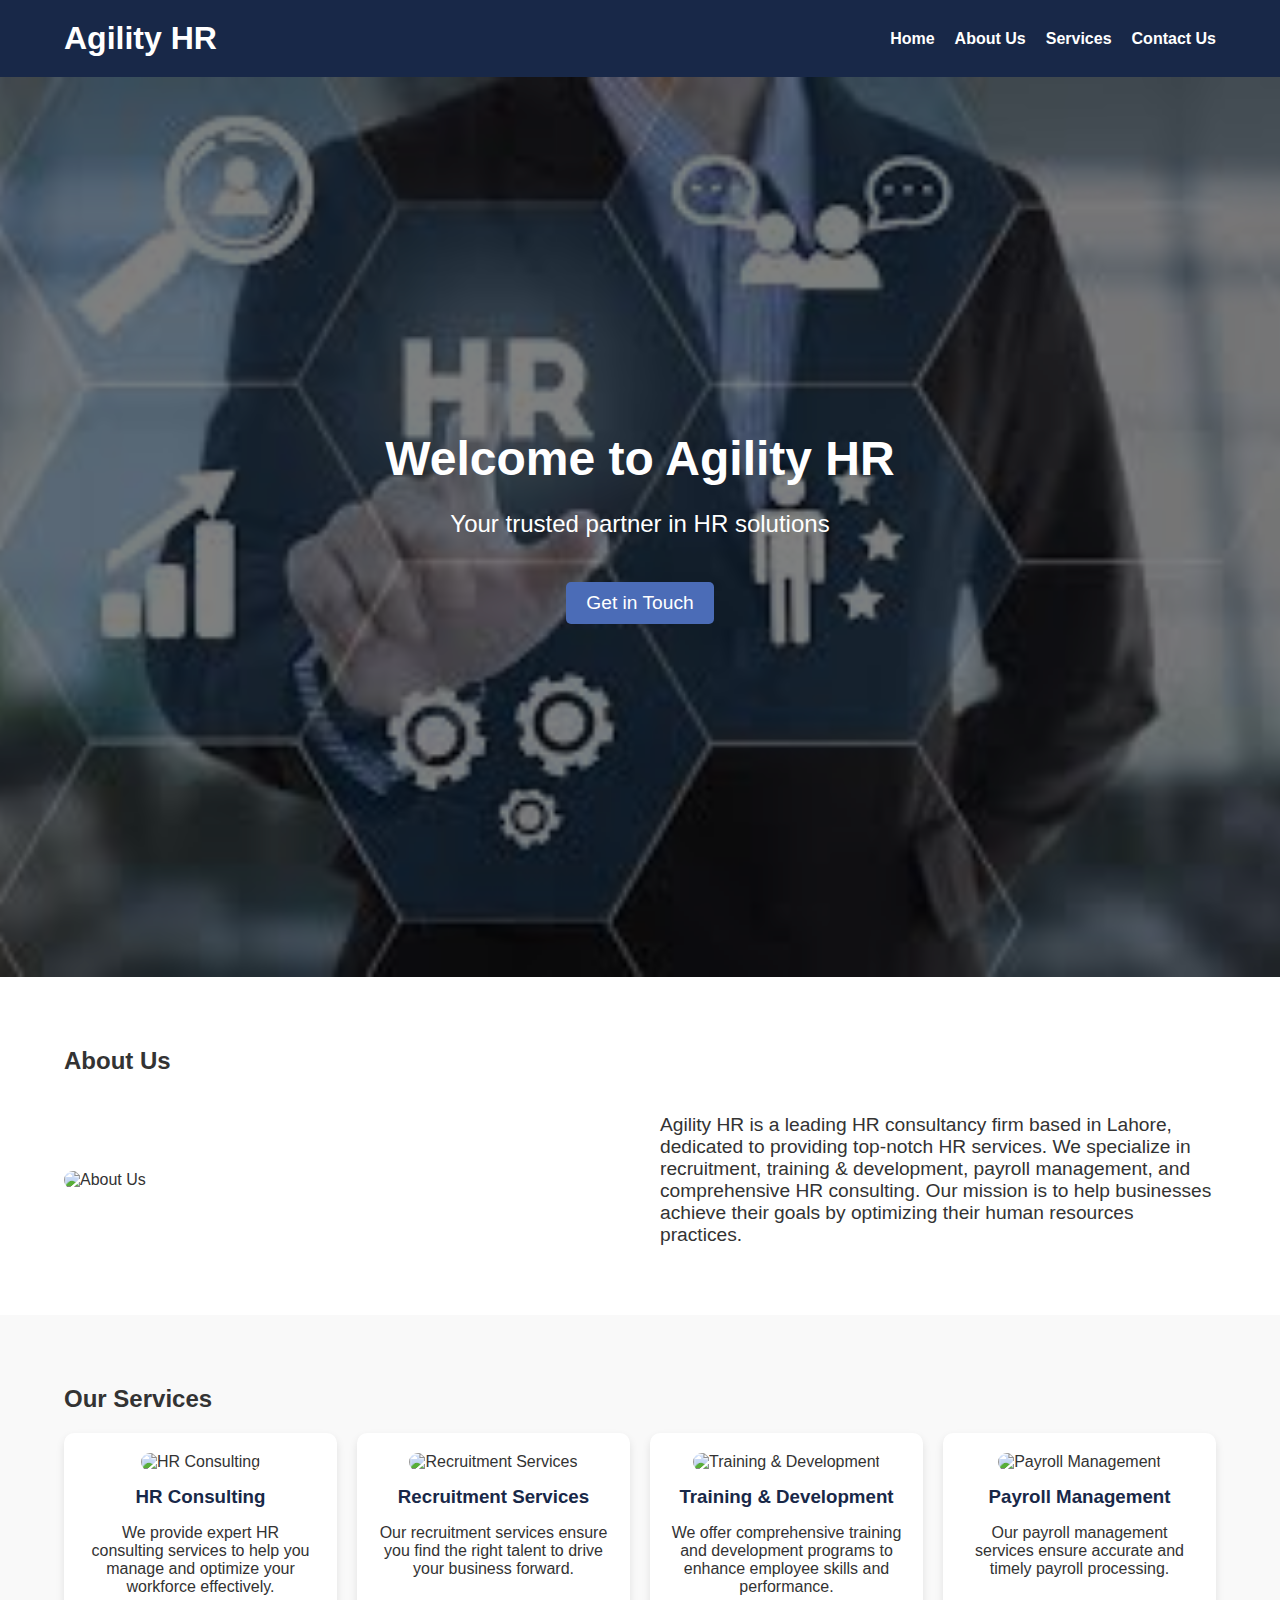
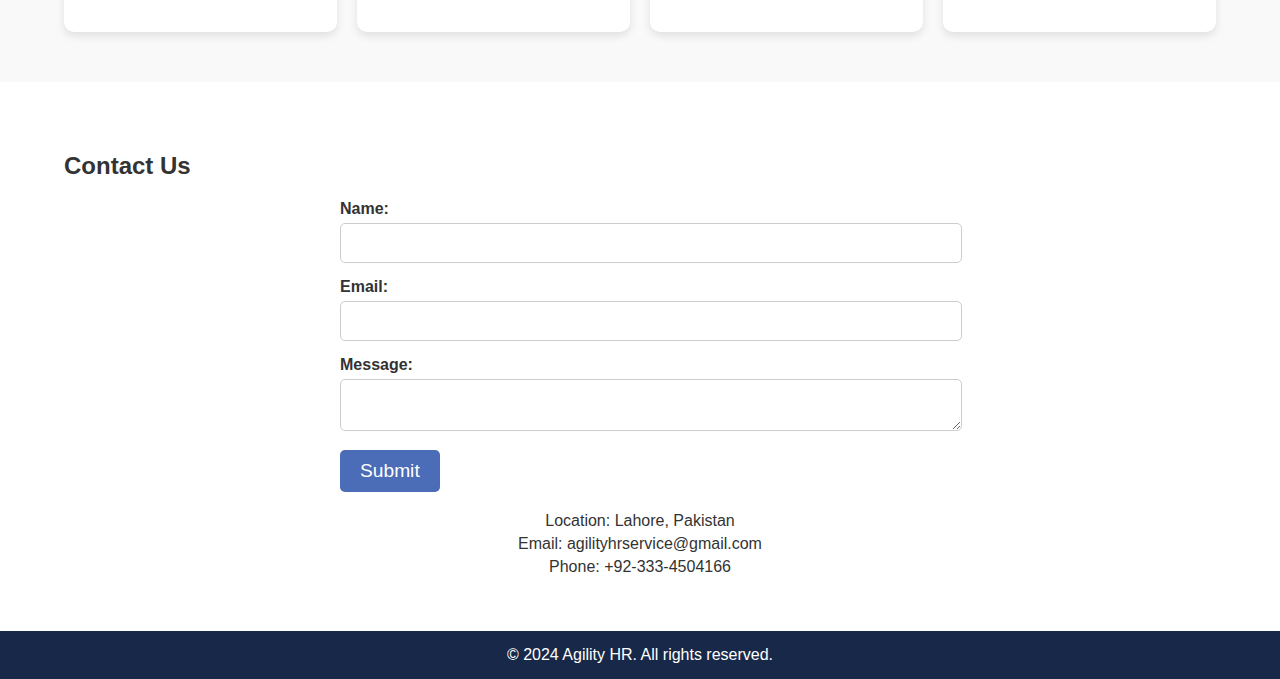
==== index.html @ 83e67884 "Add files via upload" ====
<!DOCTYPE html>
<html lang="en">
<head>
    <meta charset="UTF-8">
    <meta name="viewport" content="width=device-width, initial-scale=1.0">
    <title>Agility HR - HR Consultancy</title>
    <link rel="stylesheet" href="styles.css">
    <script defer src="script.js"></script>
</head>
<body>
    <header>
        <div class="container">
            <h1 class="titl">Agility HR</h1>
            <nav>
                <ul class="lis">
                    <li><a href="#home">Home</a></li>
                    <li><a href="#about">About Us</a></li>
                    <li><a href="#services">Services</a></li>
                    <li><a href="#contact">Contact Us</a></li>
                </ul>
            </nav>
        </div>
    </header>

    <section id="home" class="hero-section">
        <div class="hero-content">
            <h2>Welcome to Agility HR</h2>
            <p>Your trusted partner in HR solutions</p>
            <a href="#contact" class="cta-button">Get in Touch</a>
        </div>
    </section>

    <section id="about" class="about-section">
        <div class="container">
            <h2>About Us</h2>
            <div class="about-content">
                <img src="images/about.jpg" alt="About Us">
                <p>Agility HR is a leading HR consultancy firm based in Lahore, dedicated to providing top-notch HR services. We specialize in recruitment, training & development, payroll management, and comprehensive HR consulting. Our mission is to help businesses achieve their goals by optimizing their human resources practices.</p>
            </div>
        </div>
    </section>

    <section id="services" class="services-section">
        <div class="container">
            <h2>Our Services</h2>
            <div class="services-grid">
                <div class="service-item">
                    <img src="images/hr-consulting.jpg" alt="HR Consulting">
                    <h3>HR Consulting</h3>
                    <p>We provide expert HR consulting services to help you manage and optimize your workforce effectively.</p>
                </div>
                <div class="service-item">
                    <img src="images/recruitment.jpg" alt="Recruitment Services">
                    <h3>Recruitment Services</h3>
                    <p>Our recruitment services ensure you find the right talent to drive your business forward.</p>
                </div>
                <div class="service-item">
                    <img src="images/training.jpg" alt="Training & Development">
                    <h3>Training & Development</h3>
                    <p>We offer comprehensive training and development programs to enhance employee skills and performance.</p>
                </div>
                <div class="service-item">
                    <img src="images/payroll.jpg" alt="Payroll Management">
                    <h3>Payroll Management</h3>
                    <p>Our payroll management services ensure accurate and timely payroll processing.</p>
                </div>
            </div>
        </div>
    </section>

    <section id="contact" class="contact-section">
        <div class="container">
            <h2>Contact Us</h2>
            <form id="contactForm">
                <div class="form-group">
                    <label for="name">Name:</label>
                    <input type="text" id="name" name="name" required>
                </div>
                <div class="form-group">
                    <label for="email">Email:</label>
                    <input type="email" id="email" name="email" required>
                </div>
                <div class="form-group">
                    <label for="message">Message:</label>
                    <textarea id="message" name="message" required></textarea>
                </div>
                <button type="submit" class="submit-button">Submit</button>
            </form>
            <div class="contact-info">
                <p>Location: Lahore, Pakistan</p>
                <p>Email: agilityhrservice@gmail.com</p>
                <p>Phone: +92-333-4504166</p>
            </div>
        </div>
    </section>

    <footer>
        <div class="container">
            <p>&copy; 2024 Agility HR. All rights reserved.</p>
        </div>
    </footer>
</body>
</html>
---- styles.css ----
/* General Styles */
body {
    font-family: 'Roboto', sans-serif;
    margin: 0;
    padding: 0;
    background-color: #f4f4f4;
    color: #333;
}

.container {
    width: 90%;
    max-width: 1200px;
    margin: 0 auto;
}

header {
    background: #182848;
    color: #fff;
    padding: 20px 0;
}

header .container {
    display: flex;
    justify-content: space-between;
    align-items: center;
}

header h1 {
    margin: 0;
    font-size: 2em;
}

nav ul {
    list-style: none;
    margin: 0;
    padding: 0;
    display: flex;
    gap: 20px;
}

nav ul li {
    display: inline;
}

nav ul li a {
    color: #fff;
    text-decoration: none;
    font-weight: bold;
}

nav ul li a:hover {
    text-decoration: underline;
}

/* Hero Section */
.hero-section {
    background: url('[data-uri]') no-repeat center center/cover;
    height: 100vh;
    display: flex;
    align-items: center;
    justify-content: center;
    color: white;
    text-align: center;
    position: relative;
}

.hero-section::before {
    content: '';
    position: absolute;
    top: 0;
    left: 0;
    width: 100%;
    height: 100%;
    background: rgba(0, 0, 0, 0.5);
}

.hero-content {
    position: relative;
    z-index: 1;
}

.hero-content h2 {
    font-size: 3em;
    margin: 0;
}

.hero-content p {
    font-size: 1.5em;
}

.cta-button {
    display: inline-block;
    margin-top: 20px;
    padding: 10px 20px;
    background: #4b6cb7;
    color: white;
    border: none;
    border-radius: 5px;
    text-decoration: none;
    font-size: 1.2em;
}

.cta-button:hover {
    background: #182848;
}

/* About Section */
.about-section {
    padding: 50px 0;
    background: #fff;
}

.about-section .about-content {
    display: flex;
    align-items: center;
    gap: 20px;
}

.about-section img {
    width: 50%;
    border-radius: 10px;
}

.about-section p {
    flex: 1;
    font-size: 1.2em;
}

/* Services Section */
.services-section {
    padding: 50px 0;
    background: #f9f9f9;
}

.services-grid {
    display: grid;
    grid-template-columns: repeat(auto-fit, minmax(250px, 1fr));
    gap: 20px;
}

.service-item {
    background: white;
    padding: 20px;
    border-radius: 10px;
    box-shadow: 0 4px 8px rgba(0, 0, 0, 0.1);
    text-align: center;
}

.service-item img {
    width: 100%;
    height: auto;
    border-radius: 10px;
}

.service-item h3 {
    margin: 15px 0;
    color: #182848;
}

/* Contact Section */
.contact-section {
    padding: 50px 0;
    background: #fff;
}

.contact-section form {
    max-width: 600px;
    margin: 0 auto;
}

.form-group {
    margin-bottom: 15px;
}

.form-group label {
    display: block;
    margin-bottom: 5px;
    font-weight: bold;
}

.form-group input,
.form-group textarea {
    width: 100%;
    padding: 10px;
    border: 1px solid #ccc;
    border-radius: 5px;
    font-size: 1em;
}

.form-group textarea {
    resize: vertical;
}

.submit-button {
    display: inline-block;
    padding: 10px 20px;
    background: #4b6cb7;
    color: white;
    border: none;
    border-radius: 5px;
    cursor: pointer;
    font-size: 1.2em;
}

.submit-button:hover {
    background: #182848;
}

.contact-info {
    text-align: center;
    margin-top: 20px;
}

.contact-info p {
    margin: 5px 0;
}

/* Footer */
footer {
    background: #182848;
    color: #fff;
    text-align: center;
    padding: 15px 0;
}

footer p {
    margin: 0;
}

/* Responsive Design */
@media (max-width: 780px) {
    .about-section .about-content {
        flex-direction: column;
    }

    .about-section img {
        width: 100%;
    }
    .titl{
        font-size: 16px;
    }
    .lis{
        font-size: 12px;
    }
}
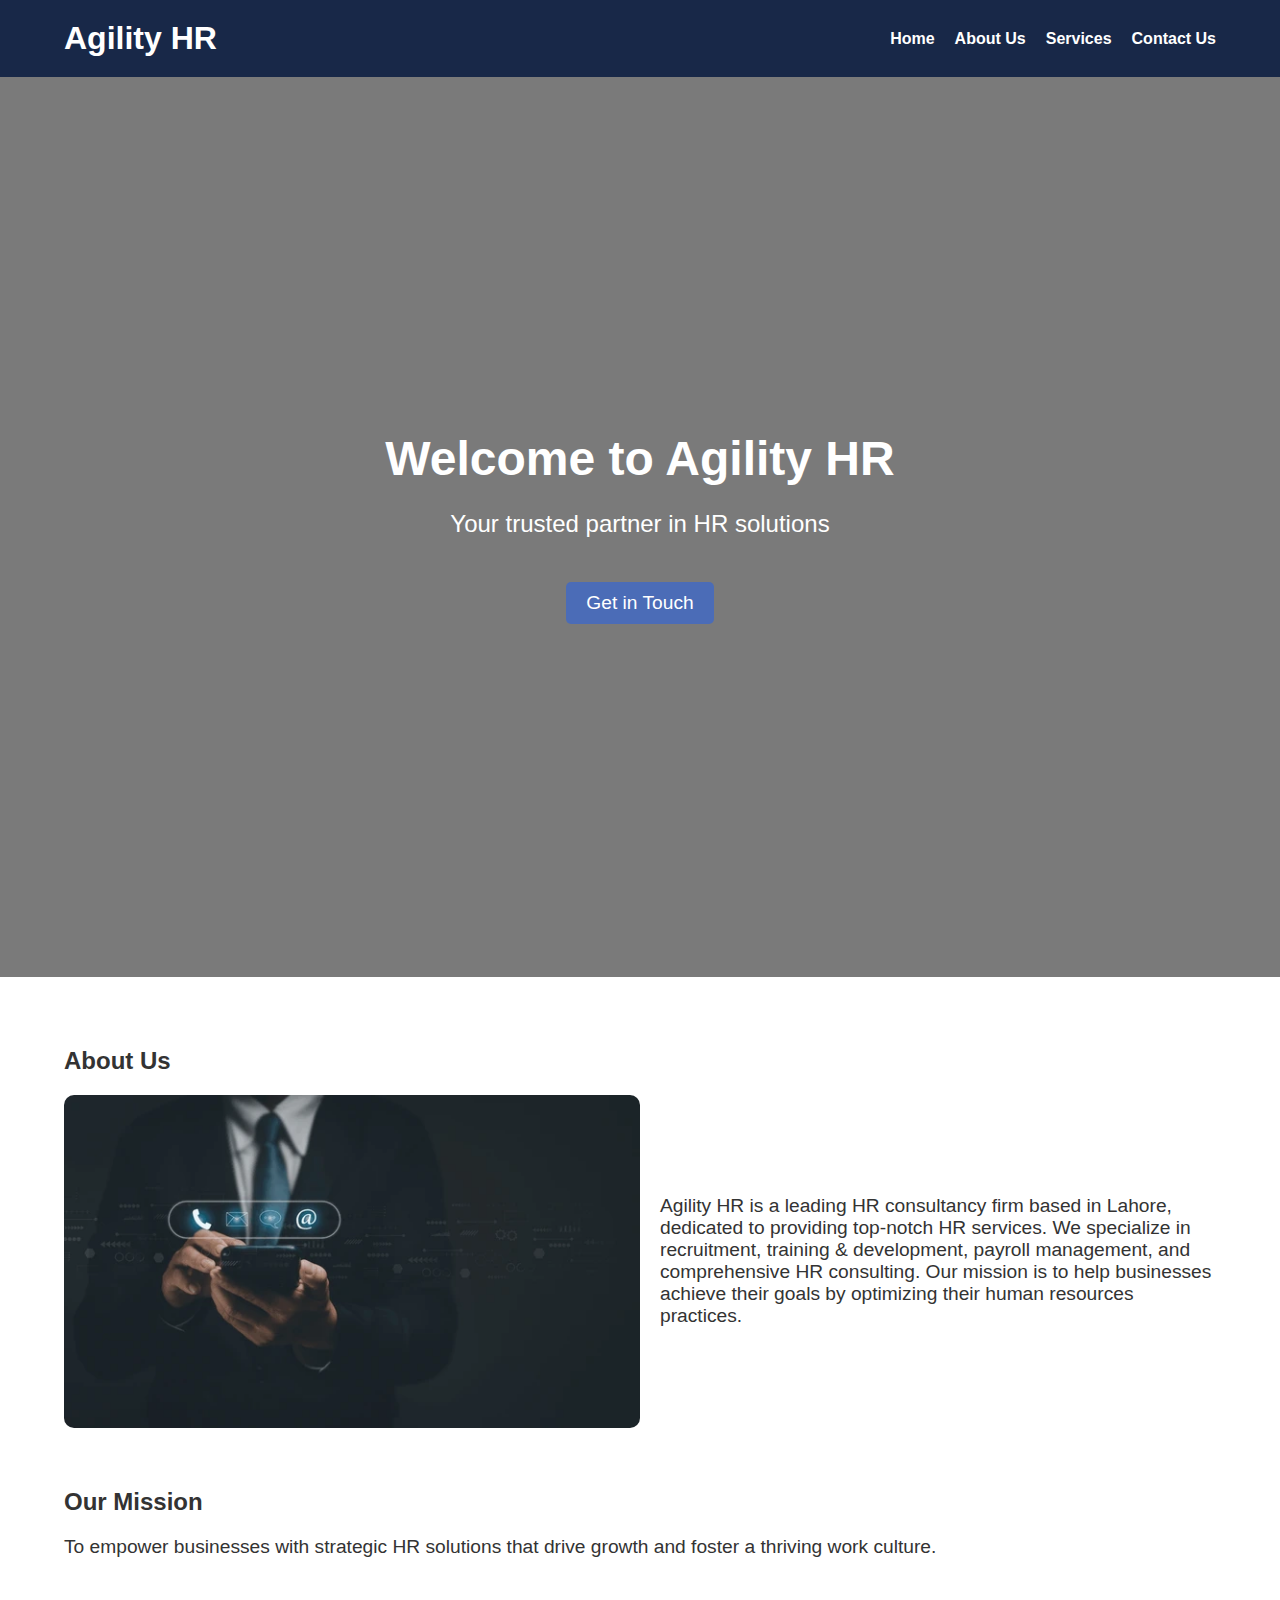
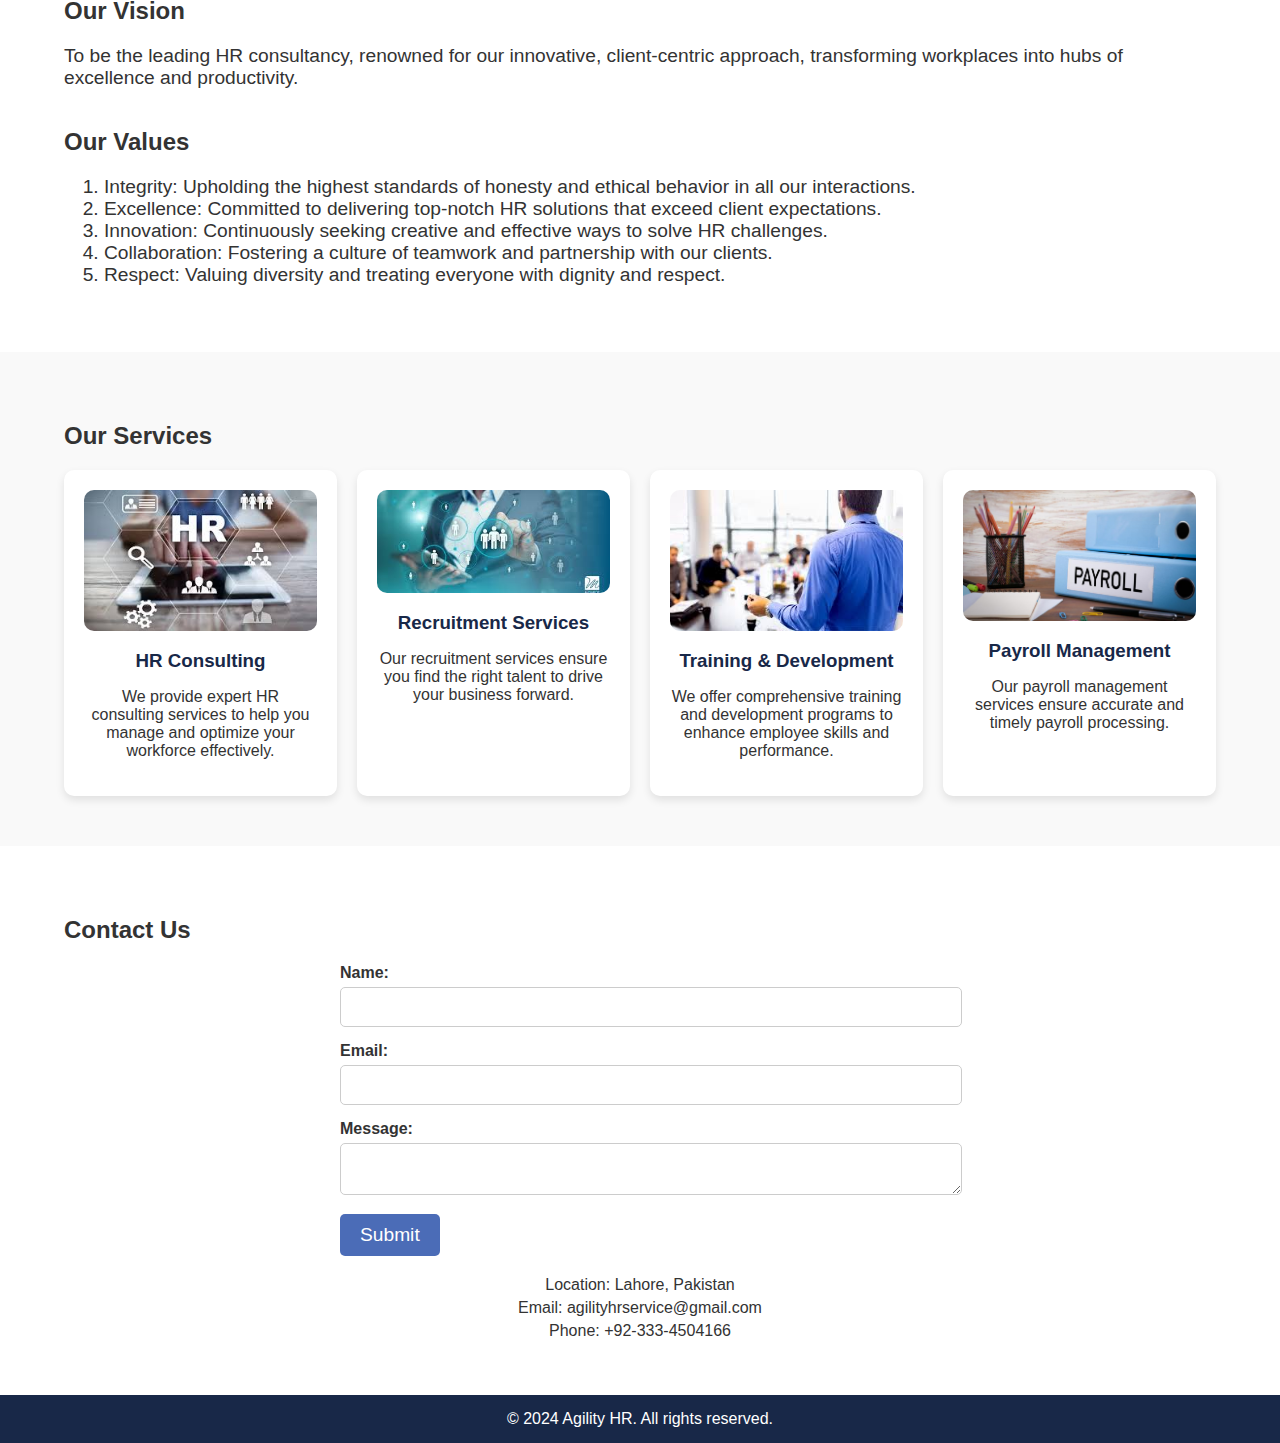
==== commit 27fe0e33: "added mission vision and values" ====
--- a/index.html
+++ b/index.html
@@ -1,103 +1,158 @@
 <!DOCTYPE html>
 <html lang="en">
-<head>
-    <meta charset="UTF-8">
-    <meta name="viewport" content="width=device-width, initial-scale=1.0">
+  <head>
+    <meta charset="UTF-8" />
+    <meta name="viewport" content="width=device-width, initial-scale=1.0" />
     <title>Agility HR - HR Consultancy</title>
-    <link rel="stylesheet" href="styles.css">
+    <link rel="stylesheet" href="styles.css" />
     <script defer src="script.js"></script>
-</head>
-<body>
+  </head>
+  <body>
     <header>
-        <div class="container">
-            <h1 class="titl">Agility HR</h1>
-            <nav>
-                <ul class="lis">
-                    <li><a href="#home">Home</a></li>
-                    <li><a href="#about">About Us</a></li>
-                    <li><a href="#services">Services</a></li>
-                    <li><a href="#contact">Contact Us</a></li>
-                </ul>
-            </nav>
-        </div>
+      <div class="container">
+        <h1 class="titl">Agility HR</h1>
+        <nav>
+          <ul class="lis">
+            <li><a href="#home">Home</a></li>
+            <li><a href="#about">About Us</a></li>
+            <li><a href="#services">Services</a></li>
+            <li><a href="#contact">Contact Us</a></li>
+          </ul>
+        </nav>
+      </div>
     </header>
 
     <section id="home" class="hero-section">
-        <div class="hero-content">
-            <h2>Welcome to Agility HR</h2>
-            <p>Your trusted partner in HR solutions</p>
-            <a href="#contact" class="cta-button">Get in Touch</a>
-        </div>
+      <div class="hero-content">
+        <h2>Welcome to Agility HR</h2>
+        <p>Your trusted partner in HR solutions</p>
+        <a href="#contact" class="cta-button">Get in Touch</a>
+      </div>
     </section>
 
     <section id="about" class="about-section">
-        <div class="container">
-            <h2>About Us</h2>
-            <div class="about-content">
-                <img src="images/about.jpg" alt="About Us">
-                <p>Agility HR is a leading HR consultancy firm based in Lahore, dedicated to providing top-notch HR services. We specialize in recruitment, training & development, payroll management, and comprehensive HR consulting. Our mission is to help businesses achieve their goals by optimizing their human resources practices.</p>
-            </div>
+      <div class="container">
+        <h2>About Us</h2>
+        <div class="about-content">
+          <img src="images/about.jpg" alt="About Us" />
+          <p>
+            Agility HR is a leading HR consultancy firm based in Lahore,
+            dedicated to providing top-notch HR services. We specialize in
+            recruitment, training & development, payroll management, and
+            comprehensive HR consulting. Our mission is to help businesses
+            achieve their goals by optimizing their human resources practices.
+          </p>
         </div>
+      </div>
+    </section>
+
+    <section id="mission" class="mission-vision">
+      <div class="mission-vision-content">
+        <div class="miss">
+          <h2>Our Mission</h2>
+          <p>
+            To empower businesses with strategic HR solutions that drive growth and foster a thriving work culture.
+          </p>
+        </div>
+        <div class="vision">
+          <h2>Our Vision</h2>
+          <p>
+            To be the leading HR consultancy, renowned for our innovative, client-centric approach, transforming workplaces into hubs of excellence and productivity.
+          </p>
+        </div>
+        <div class="values">
+          <h2>Our Values</h2>
+          <ol>
+            <li>
+              Integrity: Upholding the highest standards of honesty and ethical behavior in all our interactions.
+            </li>
+            <li>
+              Excellence: Committed to delivering top-notch HR solutions that exceed client expectations.
+            </li>
+            <li>
+              Innovation: Continuously seeking creative and effective ways to solve HR challenges.
+            </li>
+            <li>
+              Collaboration: Fostering a culture of teamwork and partnership with our clients.
+            </li>
+            <li>
+              Respect: Valuing diversity and treating everyone with dignity and respect.
+            </li>
+          </ol>
+        </div>
+      </div>
     </section>
 
     <section id="services" class="services-section">
-        <div class="container">
-            <h2>Our Services</h2>
-            <div class="services-grid">
-                <div class="service-item">
-                    <img src="images/hr-consulting.jpg" alt="HR Consulting">
-                    <h3>HR Consulting</h3>
-                    <p>We provide expert HR consulting services to help you manage and optimize your workforce effectively.</p>
-                </div>
-                <div class="service-item">
-                    <img src="images/recruitment.jpg" alt="Recruitment Services">
-                    <h3>Recruitment Services</h3>
-                    <p>Our recruitment services ensure you find the right talent to drive your business forward.</p>
-                </div>
-                <div class="service-item">
-                    <img src="images/training.jpg" alt="Training & Development">
-                    <h3>Training & Development</h3>
-                    <p>We offer comprehensive training and development programs to enhance employee skills and performance.</p>
-                </div>
-                <div class="service-item">
-                    <img src="images/payroll.jpg" alt="Payroll Management">
-                    <h3>Payroll Management</h3>
-                    <p>Our payroll management services ensure accurate and timely payroll processing.</p>
-                </div>
-            </div>
+      <div class="container">
+        <h2>Our Services</h2>
+        <div class="services-grid">
+          <div class="service-item">
+            <img src="images/hr-consulting.jpg" alt="HR Consulting" />
+            <h3>HR Consulting</h3>
+            <p>
+              We provide expert HR consulting services to help you manage and
+              optimize your workforce effectively.
+            </p>
+          </div>
+          <div class="service-item">
+            <img src="images/recruitment.jpg" alt="Recruitment Services" />
+            <h3>Recruitment Services</h3>
+            <p>
+              Our recruitment services ensure you find the right talent to drive
+              your business forward.
+            </p>
+          </div>
+          <div class="service-item">
+            <img src="images/training.jpg" alt="Training & Development" />
+            <h3>Training & Development</h3>
+            <p>
+              We offer comprehensive training and development programs to
+              enhance employee skills and performance.
+            </p>
+          </div>
+          <div class="service-item">
+            <img src="images/payroll.jpg" alt="Payroll Management" />
+            <h3>Payroll Management</h3>
+            <p>
+              Our payroll management services ensure accurate and timely payroll
+              processing.
+            </p>
+          </div>
         </div>
+      </div>
     </section>
 
     <section id="contact" class="contact-section">
-        <div class="container">
-            <h2>Contact Us</h2>
-            <form id="contactForm">
-                <div class="form-group">
-                    <label for="name">Name:</label>
-                    <input type="text" id="name" name="name" required>
-                </div>
-                <div class="form-group">
-                    <label for="email">Email:</label>
-                    <input type="email" id="email" name="email" required>
-                </div>
-                <div class="form-group">
-                    <label for="message">Message:</label>
-                    <textarea id="message" name="message" required></textarea>
-                </div>
-                <button type="submit" class="submit-button">Submit</button>
-            </form>
-            <div class="contact-info">
-                <p>Location: Lahore, Pakistan</p>
-                <p>Email: agilityhrservice@gmail.com</p>
-                <p>Phone: +92-333-4504166</p>
-            </div>
+      <div class="container">
+        <h2>Contact Us</h2>
+        <form id="contactForm">
+          <div class="form-group">
+            <label for="name">Name:</label>
+            <input type="text" id="name" name="name" required />
+          </div>
+          <div class="form-group">
+            <label for="email">Email:</label>
+            <input type="email" id="email" name="email" required />
+          </div>
+          <div class="form-group">
+            <label for="message">Message:</label>
+            <textarea id="message" name="message" required></textarea>
+          </div>
+          <button type="submit" class="submit-button">Submit</button>
+        </form>
+        <div class="contact-info">
+          <p>Location: Lahore, Pakistan</p>
+          <p>Email: agilityhrservice@gmail.com</p>
+          <p>Phone: +92-333-4504166</p>
         </div>
+      </div>
     </section>
 
     <footer>
-        <div class="container">
-            <p>&copy; 2024 Agility HR. All rights reserved.</p>
-        </div>
+      <div class="container">
+        <p>&copy; 2024 Agility HR. All rights reserved.</p>
+      </div>
     </footer>
-</body>
+  </body>
 </html>
--- a/styles.css
+++ b/styles.css
@@ -1,245 +1,273 @@
 /* General Styles */
 body {
-    font-family: 'Roboto', sans-serif;
-    margin: 0;
-    padding: 0;
-    background-color: #f4f4f4;
-    color: #333;
+  font-family: "Arial", sans-serif;
+  margin: 0;
+  padding: 0;
+  background-color: #f4f4f4;
+  color: #333;
 }
 
 .container {
-    width: 90%;
-    max-width: 1200px;
-    margin: 0 auto;
+  width: 90%;
+  max-width: 1200px;
+  margin: 0 auto;
 }
 
 header {
-    background: #182848;
-    color: #fff;
-    padding: 20px 0;
+  background: #182848;
+  color: #fff;
+  padding: 20px 0;
 }
 
 header .container {
-    display: flex;
-    justify-content: space-between;
-    align-items: center;
+  display: flex;
+  justify-content: space-between;
+  align-items: center;
 }
 
 header h1 {
-    margin: 0;
-    font-size: 2em;
+  margin: 0;
+  font-size: 2em;
 }
 
 nav ul {
-    list-style: none;
-    margin: 0;
-    padding: 0;
-    display: flex;
-    gap: 20px;
+  list-style: none;
+  margin: 0;
+  padding: 0;
+  display: flex;
+  gap: 20px;
 }
 
 nav ul li {
-    display: inline;
+  display: inline;
 }
 
 nav ul li a {
-    color: #fff;
-    text-decoration: none;
-    font-weight: bold;
+  color: #fff;
+  text-decoration: none;
+  font-weight: bold;
 }
 
 nav ul li a:hover {
-    text-decoration: underline;
+  text-decoration: underline;
 }
 
 /* Hero Section */
 .hero-section {
-    background: url('[data-uri]') no-repeat center center/cover;
-    height: 100vh;
-    display: flex;
-    align-items: center;
-    justify-content: center;
-    color: white;
-    text-align: center;
-    position: relative;
+  background: url("https://t4.ftcdn.net/jpg/03/75/77/91/360_F_375779109_hQhQ0jrmPIXM44nvSk9rbXsjCsJCNbsv.jpg") no-repeat center center/cover;
+  height: 100vh;
+  display: flex;
+  align-items: center;
+  justify-content: center;
+  color: white;
+  text-align: center;
+  position: relative;
 }
 
 .hero-section::before {
-    content: '';
-    position: absolute;
-    top: 0;
-    left: 0;
-    width: 100%;
-    height: 100%;
-    background: rgba(0, 0, 0, 0.5);
+  content: "";
+  position: absolute;
+  top: 0;
+  left: 0;
+  width: 100%;
+  height: 100%;
+  background: rgba(0, 0, 0, 0.5);
 }
 
 .hero-content {
-    position: relative;
-    z-index: 1;
+  position: relative;
+  z-index: 1;
 }
 
 .hero-content h2 {
-    font-size: 3em;
-    margin: 0;
+  font-size: 3em;
+  margin: 0;
 }
 
 .hero-content p {
-    font-size: 1.5em;
+  font-size: 1.5em;
 }
 
 .cta-button {
-    display: inline-block;
-    margin-top: 20px;
-    padding: 10px 20px;
-    background: #4b6cb7;
-    color: white;
-    border: none;
-    border-radius: 5px;
-    text-decoration: none;
-    font-size: 1.2em;
+  display: inline-block;
+  margin-top: 20px;
+  padding: 10px 20px;
+  background: #4b6cb7;
+  color: white;
+  border: none;
+  border-radius: 5px;
+  text-decoration: none;
+  font-size: 1.2em;
 }
 
 .cta-button:hover {
-    background: #182848;
+  background: #182848;
 }
 
 /* About Section */
 .about-section {
-    padding: 50px 0;
-    background: #fff;
+  padding-top: 50px;
+  padding-bottom: 20px;
+  padding-left: 0;
+  padding-right: 0;
+  background: #fff;
+  margin: 0;
 }
 
 .about-section .about-content {
-    display: flex;
-    align-items: center;
-    gap: 20px;
+  display: flex;
+  align-items: center;
+  gap: 20px;
 }
 
 .about-section img {
-    width: 50%;
-    border-radius: 10px;
+  width: 50%;
+  border-radius: 10px;
 }
 
 .about-section p {
-    flex: 1;
-    font-size: 1.2em;
+  flex: 1;
+  font-size: 1.2em;
+}
+
+/* Mission Vision Section */
+.mission-vision {
+  padding-top: 20px;
+  padding-bottom: 50px;
+  padding-left: 0;
+  padding-right: 0;
+  background: #fff;
+  margin: 0;
+}
+
+.mission-vision .mission-vision-content {
+  display: flex;
+  flex-direction: column;
+  justify-content: flex-start;
+  max-width: 90%;
+  margin: 0 auto;
+}
+
+.mission-vision p, 
+.mission-vision li {
+  font-size: 1.2em;
 }
 
 /* Services Section */
 .services-section {
-    padding: 50px 0;
-    background: #f9f9f9;
+  padding: 50px 0;
+  background: #f9f9f9;
 }
 
 .services-grid {
-    display: grid;
-    grid-template-columns: repeat(auto-fit, minmax(250px, 1fr));
-    gap: 20px;
+  display: grid;
+  grid-template-columns: repeat(auto-fit, minmax(250px, 1fr));
+  gap: 20px;
 }
 
 .service-item {
-    background: white;
-    padding: 20px;
-    border-radius: 10px;
-    box-shadow: 0 4px 8px rgba(0, 0, 0, 0.1);
-    text-align: center;
+  background: white;
+  padding: 20px;
+  border-radius: 10px;
+  box-shadow: 0 4px 8px rgba(0, 0, 0, 0.1);
+  text-align: center;
 }
 
 .service-item img {
-    width: 100%;
-    height: auto;
-    border-radius: 10px;
+  width: 100%;
+  height: auto;
+  border-radius: 10px;
 }
 
 .service-item h3 {
-    margin: 15px 0;
-    color: #182848;
+  margin: 15px 0;
+  color: #182848;
 }
 
 /* Contact Section */
 .contact-section {
-    padding: 50px 0;
-    background: #fff;
+  padding: 50px 0;
+  background: #fff;
 }
 
 .contact-section form {
-    max-width: 600px;
-    margin: 0 auto;
+  max-width: 600px;
+  margin: 0 auto;
 }
 
 .form-group {
-    margin-bottom: 15px;
+  margin-bottom: 15px;
 }
 
 .form-group label {
-    display: block;
-    margin-bottom: 5px;
-    font-weight: bold;
+  display: block;
+  margin-bottom: 5px;
+  font-weight: bold;
 }
 
 .form-group input,
 .form-group textarea {
-    width: 100%;
-    padding: 10px;
-    border: 1px solid #ccc;
-    border-radius: 5px;
-    font-size: 1em;
+  width: 100%;
+  padding: 10px;
+  border: 1px solid #ccc;
+  border-radius: 5px;
+  font-size: 1em;
 }
 
 .form-group textarea {
-    resize: vertical;
+  resize: vertical;
 }
 
 .submit-button {
-    display: inline-block;
-    padding: 10px 20px;
-    background: #4b6cb7;
-    color: white;
-    border: none;
-    border-radius: 5px;
-    cursor: pointer;
-    font-size: 1.2em;
+  display: inline-block;
+  padding: 10px 20px;
+  background: #4b6cb7;
+  color: white;
+  border: none;
+  border-radius: 5px;
+  cursor: pointer;
+  font-size: 1.2em;
 }
 
 .submit-button:hover {
-    background: #182848;
+  background: #182848;
 }
 
 .contact-info {
-    text-align: center;
-    margin-top: 20px;
+  text-align: center;
+  margin-top: 20px;
 }
 
 .contact-info p {
-    margin: 5px 0;
+  margin: 5px 0;
 }
 
 /* Footer */
 footer {
-    background: #182848;
-    color: #fff;
-    text-align: center;
-    padding: 15px 0;
+  background: #182848;
+  color: #fff;
+  text-align: center;
+  padding: 15px 0;
 }
 
 footer p {
-    margin: 0;
+  margin: 0;
 }
 
 /* Responsive Design */
 @media (max-width: 780px) {
-    .about-section .about-content {
-        flex-direction: column;
-    }
-
-    .about-section img {
-        width: 100%;
-    }
-    .titl{
-        font-size: 16px;
-    }
-    .lis{
-        font-size: 12px;
-    }
-}    
+  .about-section .about-content {
+    flex-direction: column;
+  }
+
+  .about-section img {
+    width: 100%;
+  }
+  .titl {
+    font-size: 16px;
+  }
+  .lis {
+    font-size: 12px;
+  }
+  
+}
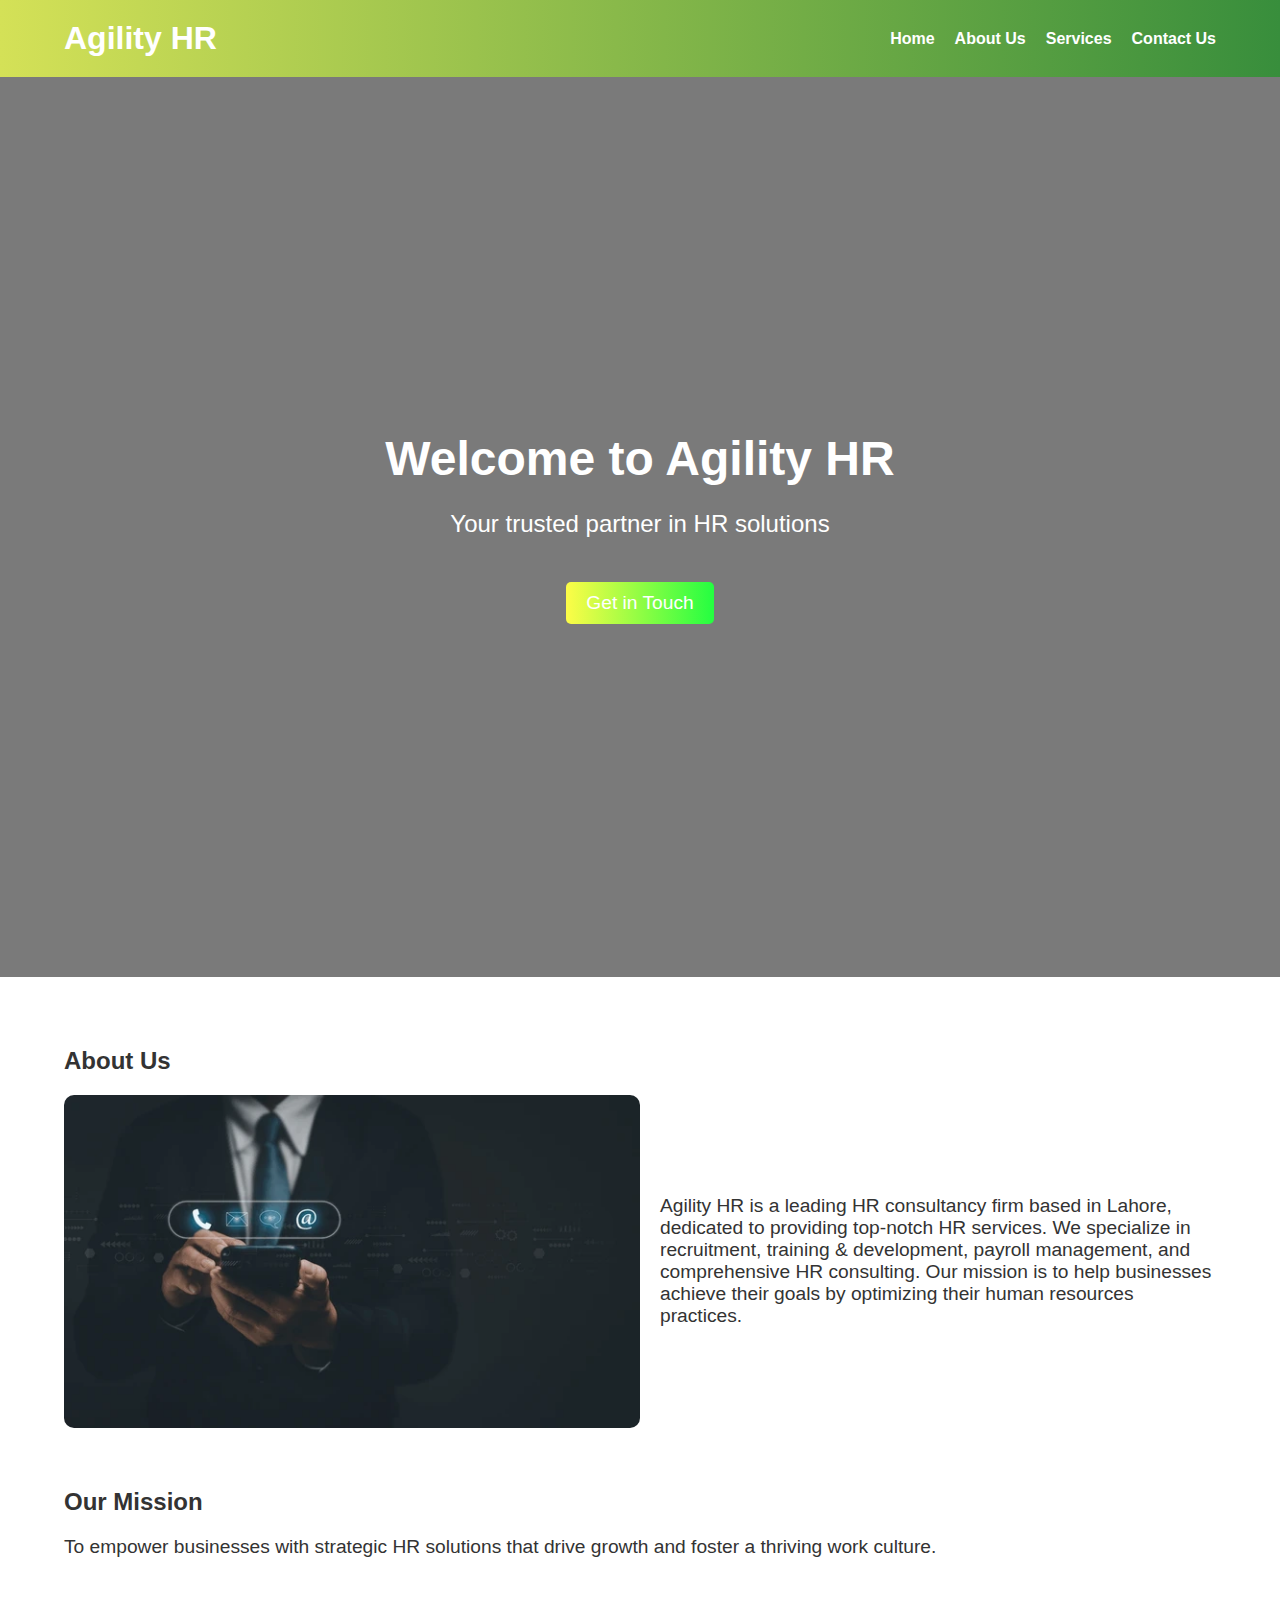
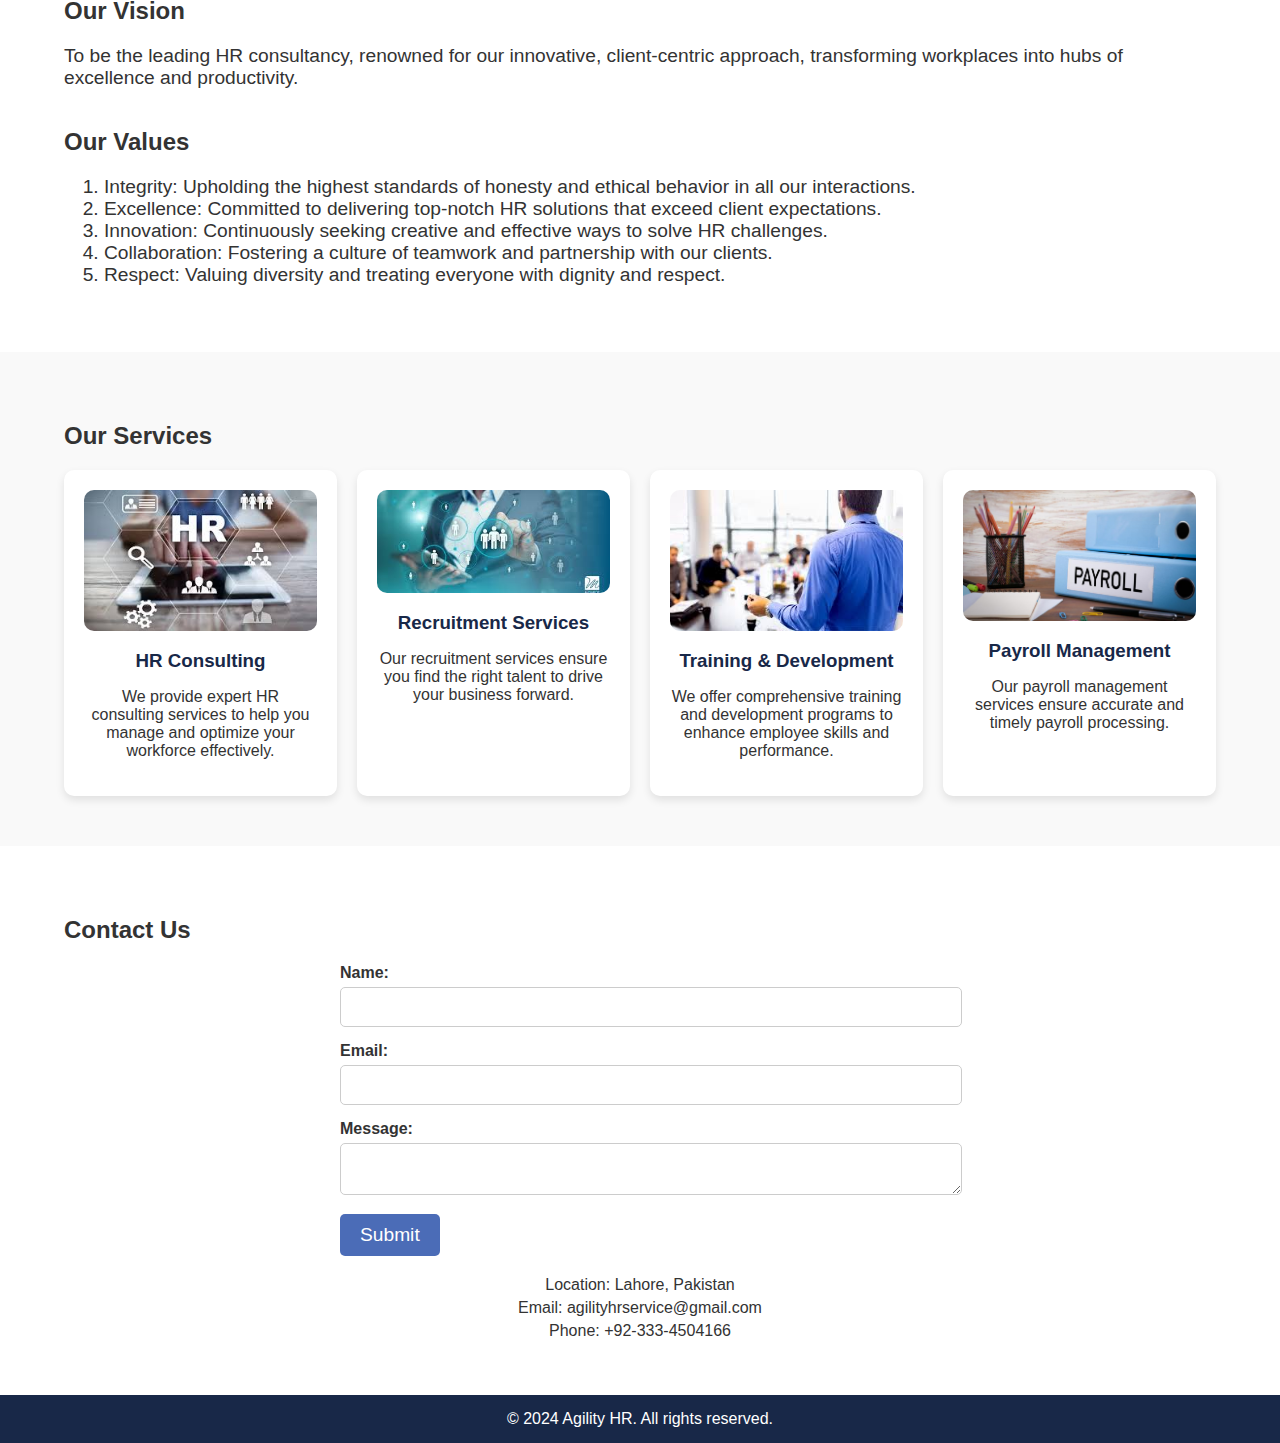
==== commit 189ed0a8: "Reformat" ====
--- a/index.html
+++ b/index.html
@@ -51,32 +51,40 @@
         <div class="miss">
           <h2>Our Mission</h2>
           <p>
-            To empower businesses with strategic HR solutions that drive growth and foster a thriving work culture.
+            To empower businesses with strategic HR solutions that drive growth
+            and foster a thriving work culture.
           </p>
         </div>
         <div class="vision">
           <h2>Our Vision</h2>
           <p>
-            To be the leading HR consultancy, renowned for our innovative, client-centric approach, transforming workplaces into hubs of excellence and productivity.
+            To be the leading HR consultancy, renowned for our innovative,
+            client-centric approach, transforming workplaces into hubs of
+            excellence and productivity.
           </p>
         </div>
         <div class="values">
           <h2>Our Values</h2>
           <ol>
             <li>
-              Integrity: Upholding the highest standards of honesty and ethical behavior in all our interactions.
+              Integrity: Upholding the highest standards of honesty and ethical
+              behavior in all our interactions.
             </li>
             <li>
-              Excellence: Committed to delivering top-notch HR solutions that exceed client expectations.
+              Excellence: Committed to delivering top-notch HR solutions that
+              exceed client expectations.
             </li>
             <li>
-              Innovation: Continuously seeking creative and effective ways to solve HR challenges.
+              Innovation: Continuously seeking creative and effective ways to
+              solve HR challenges.
             </li>
             <li>
-              Collaboration: Fostering a culture of teamwork and partnership with our clients.
+              Collaboration: Fostering a culture of teamwork and partnership
+              with our clients.
             </li>
             <li>
-              Respect: Valuing diversity and treating everyone with dignity and respect.
+              Respect: Valuing diversity and treating everyone with dignity and
+              respect.
             </li>
           </ol>
         </div>
--- a/styles.css
+++ b/styles.css
@@ -14,7 +14,7 @@
 }
 
 header {
-  background: #182848;
+  background-image: linear-gradient(to right, #d4e157, #388e3c);
   color: #fff;
   padding: 20px 0;
 }
@@ -54,7 +54,8 @@
 
 /* Hero Section */
 .hero-section {
-  background: url("https://t4.ftcdn.net/jpg/03/75/77/91/360_F_375779109_hQhQ0jrmPIXM44nvSk9rbXsjCsJCNbsv.jpg") no-repeat center center/cover;
+  background: url("https://t4.ftcdn.net/jpg/03/75/77/91/360_F_375779109_hQhQ0jrmPIXM44nvSk9rbXsjCsJCNbsv.jpg")
+    no-repeat center center/cover;
   height: 100vh;
   display: flex;
   align-items: center;
@@ -92,7 +93,7 @@
   display: inline-block;
   margin-top: 20px;
   padding: 10px 20px;
-  background: #4b6cb7;
+  background-image: linear-gradient(to right, #fdfc47, #24fe41);
   color: white;
   border: none;
   border-radius: 5px;
@@ -148,7 +149,7 @@
   margin: 0 auto;
 }
 
-.mission-vision p, 
+.mission-vision p,
 .mission-vision li {
   font-size: 1.2em;
 }
@@ -230,7 +231,7 @@
 }
 
 .submit-button:hover {
-  background: #182848;
+  background-image: linear-gradient(to right, #fdfc47, #24fe41);
 }
 
 .contact-info {
@@ -269,5 +270,4 @@
   .lis {
     font-size: 12px;
   }
-  
-}
+}
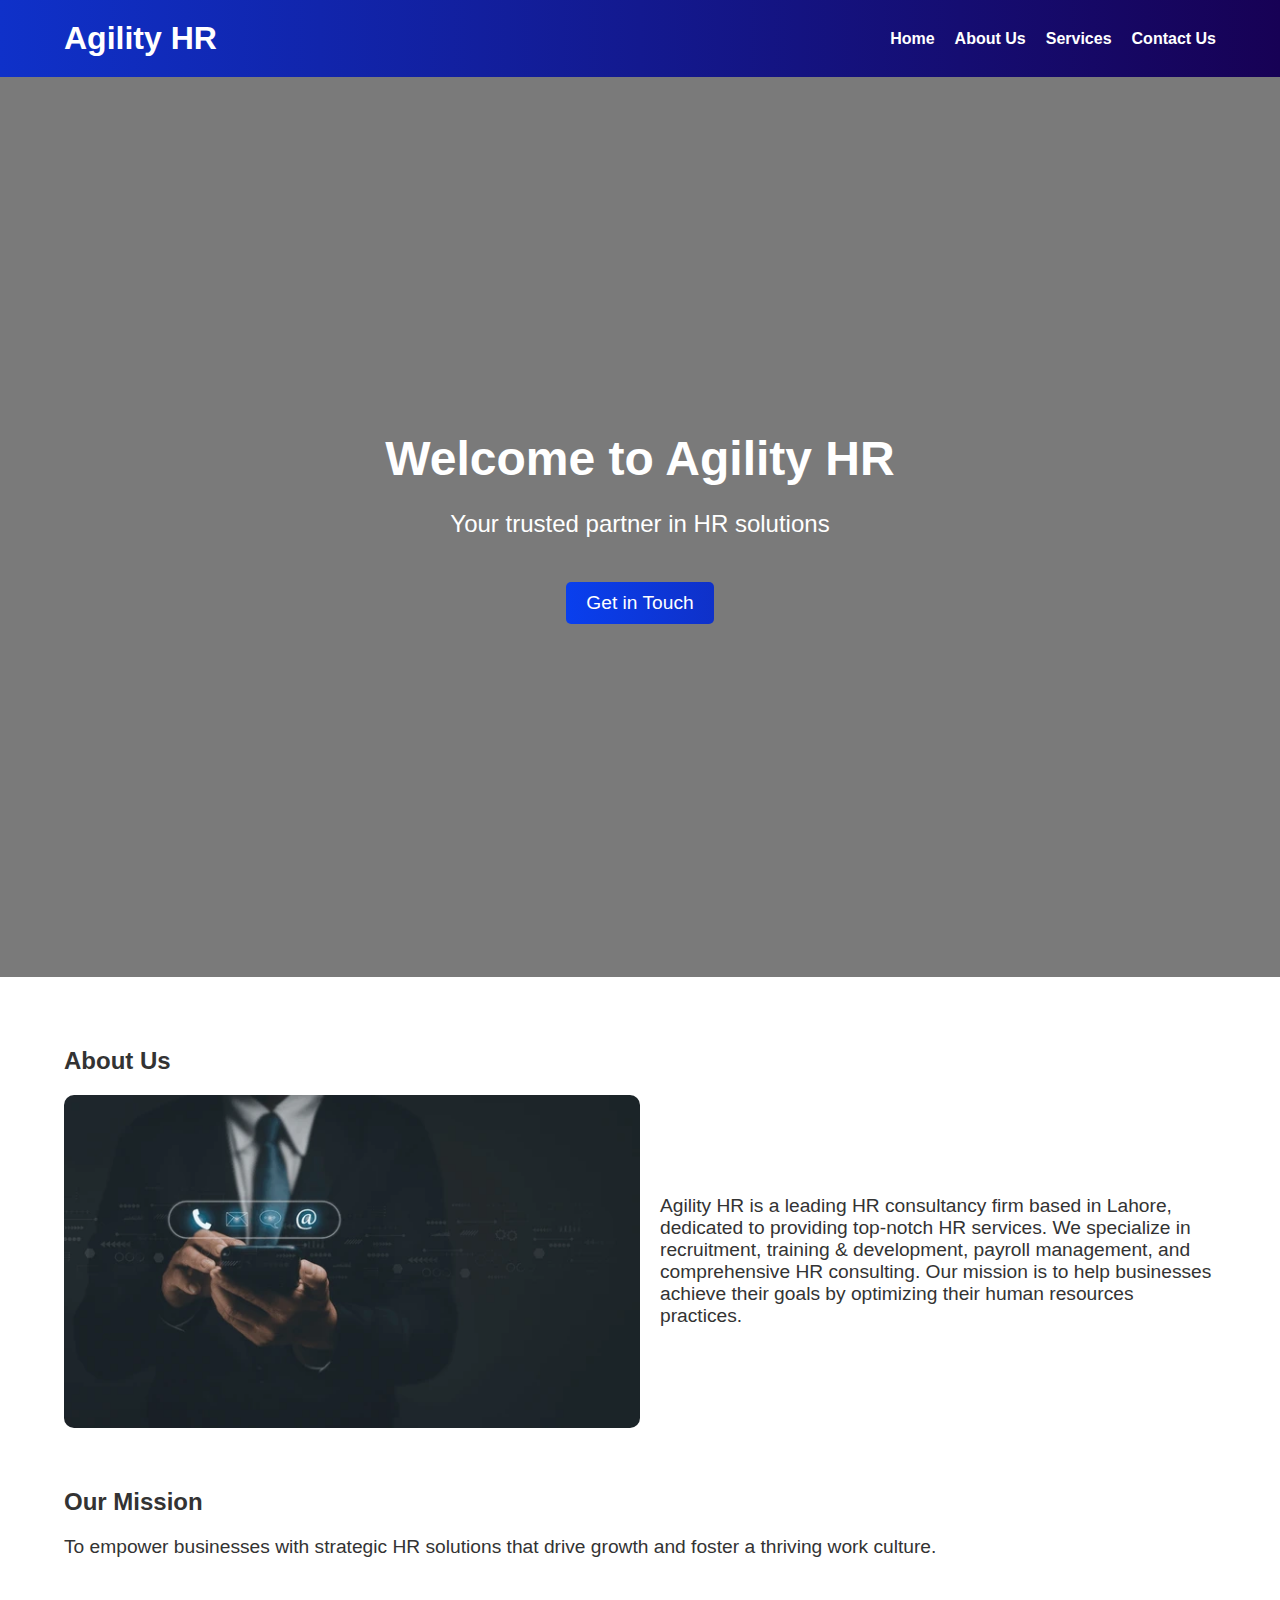
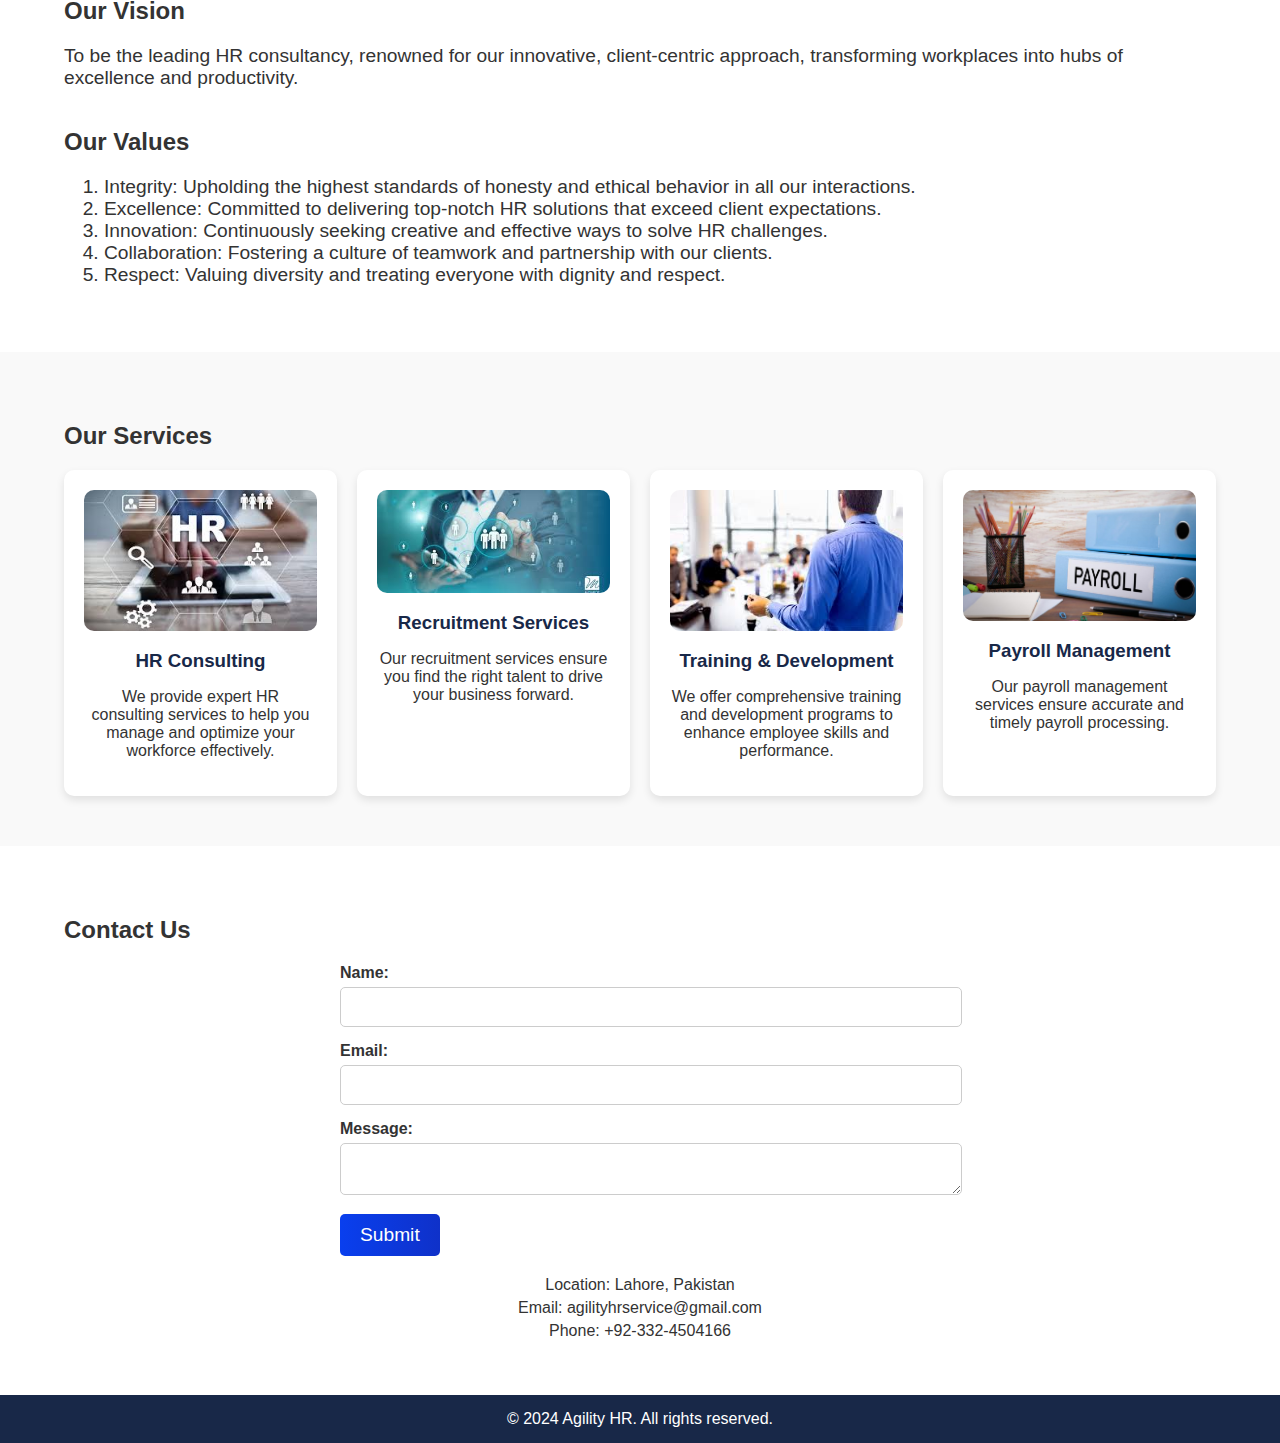
==== commit d4ff7061: "Update index.html" ====
--- a/index.html
+++ b/index.html
@@ -152,7 +152,7 @@
         <div class="contact-info">
           <p>Location: Lahore, Pakistan</p>
           <p>Email: agilityhrservice@gmail.com</p>
-          <p>Phone: +92-333-4504166</p>
+          <p>Phone: +92-332-4504166</p>
         </div>
       </div>
     </section>
--- a/styles.css
+++ b/styles.css
@@ -1,6 +1,6 @@
 /* General Styles */
 body {
-  font-family: "Arial", sans-serif;
+  font-family: "Roboto", sans-serif;
   margin: 0;
   padding: 0;
   background-color: #f4f4f4;
@@ -14,7 +14,7 @@
 }
 
 header {
-  background-image: linear-gradient(to right, #d4e157, #388e3c);
+  background-image: linear-gradient(to right, #0f31c9, #170155);
   color: #fff;
   padding: 20px 0;
 }
@@ -93,16 +93,17 @@
   display: inline-block;
   margin-top: 20px;
   padding: 10px 20px;
-  background-image: linear-gradient(to right, #fdfc47, #24fe41);
+  background-image: linear-gradient(to right, #093fee, #0f31c9);
   color: white;
   border: none;
   border-radius: 5px;
   text-decoration: none;
   font-size: 1.2em;
+  transition-duration: 0.5s;
 }
 
 .cta-button:hover {
-  background: #182848;
+  background-image: linear-gradient(to right, #0f31c9, #170155);
 }
 
 /* About Section */
@@ -222,16 +223,17 @@
 .submit-button {
   display: inline-block;
   padding: 10px 20px;
-  background: #4b6cb7;
+  background-image: linear-gradient(to right, #093fee, #0f31c9);
   color: white;
   border: none;
   border-radius: 5px;
   cursor: pointer;
   font-size: 1.2em;
+  transition-duration: 0.5s;
 }
 
 .submit-button:hover {
-  background-image: linear-gradient(to right, #fdfc47, #24fe41);
+  background-image: linear-gradient(to right, #0f31c9, #170155);
 }
 
 .contact-info {
